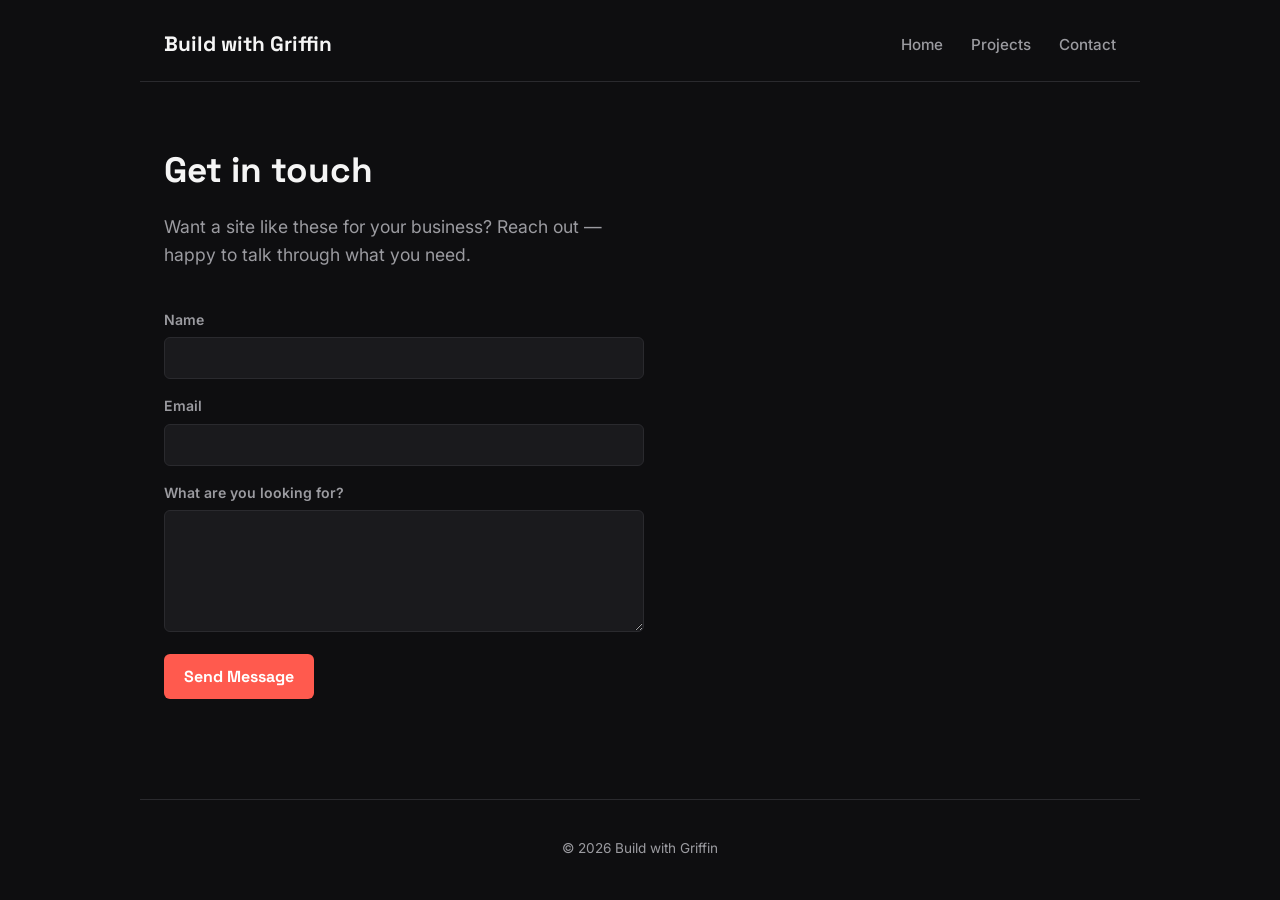
==== contact.html @ e48b6873 "Initial commit: Build with Griffin portfolio site" ====
<!DOCTYPE html>
<html lang="en">
<head>
  <meta charset="UTF-8">
  <meta name="viewport" content="width=device-width, initial-scale=1.0">
  <title>Contact | Build with Griffin</title>
  <link rel="stylesheet" href="css/style.css">
</head>
<body>

  <header>
    <h1>Build with Griffin</h1>
    <nav id="nav-links">
      <a href="index.html">Home</a>
      <a href="index.html#projects">Projects</a>
      <a href="contact.html">Contact</a>
    </nav>
    <button id="nav-toggle" aria-label="Toggle navigation menu">☰</button>
  </header>

  <main>
    <section class="contact-page">
      <h2>Get in touch</h2>
      <p class="hero-sub">Want a site like these for your business? Reach out — happy to talk through what you need.</p>

      <form id="contact-form" action="https://formspree.io/f/YOUR_FORM_ID" method="POST">
        <label for="name">Name</label>
        <input type="text" id="name" name="name" required>

        <label for="email">Email</label>
        <input type="email" id="email" name="email" required>

        <label for="message">What are you looking for?</label>
        <textarea id="message" name="message" rows="5" required></textarea>

        <button type="submit">Send Message</button>
      </form>
    </section>
  </main>

  <footer>
    <p>&copy; 2026 Build with Griffin</p>
  </footer>

  <script src="js/nav-toggle.js"></script>
</body>
</html>
---- css/style.css ----
@import url('https://fonts.googleapis.com/css2?family=Space+Grotesk:wght@500;700&family=Inter:wght@400;500;600&display=swap');

:root {
  --bg: #0e0e10;
  --bg-raised: #1a1a1d;
  --text: #f5f5f5;
  --text-muted: #9b9ba0;
  --accent: #ff5a4e;
  --accent-bright: #ff7a70;
  --line: #2a2a2e;
}

* {
  box-sizing: border-box;
}

body {
  margin: 0;
  font-family: "Inter", -apple-system, "Segoe UI", sans-serif;
  background-color: var(--bg);
  color: var(--text);
  line-height: 1.6;
}

h1, h2, h3, h4 {
  font-family: "Space Grotesk", -apple-system, sans-serif;
  font-weight: 700;
}

header,
main,
footer {
  max-width: 1000px;
  margin: 0 auto;
  padding: 0 24px;
}

header {
  display: flex;
  align-items: center;
  justify-content: space-between;
  flex-wrap: wrap;
  gap: 16px;
  padding-top: 28px;
  padding-bottom: 20px;
  border-bottom: 1px solid var(--line);
}

header h1 {
  font-size: 1.3rem;
  margin: 0;
}

nav a {
  color: var(--text-muted);
  text-decoration: none;
  margin-left: 24px;
  font-size: 0.95rem;
  font-weight: 500;
}

nav a:hover {
  color: var(--accent-bright);
}

#nav-toggle {
  display: none;
  background: none;
  border: 1px solid var(--accent);
  border-radius: 6px;
  font-size: 1.3rem;
  padding: 4px 12px;
  cursor: pointer;
  color: var(--accent);
}

/* Hero */
.hero {
  padding: 80px 0 60px;
  max-width: 680px;
}

.eyebrow {
  font-size: 0.85rem;
  letter-spacing: 0.06em;
  text-transform: uppercase;
  color: var(--accent-bright);
  margin: 0 0 16px;
}

.hero h2 {
  font-size: 2.8rem;
  line-height: 1.2;
  margin: 0 0 20px;
}

.hero-sub {
  font-size: 1.1rem;
  color: var(--text-muted);
  margin: 0;
}

/* Projects */
.projects {
  padding: 40px 0 60px;
}

.projects h3 {
  font-size: 1.5rem;
  margin: 0 0 24px;
}

.project-grid {
  display: grid;
  grid-template-columns: repeat(2, 1fr);
  gap: 20px;
}

.project-card {
  display: block;
  background-color: var(--bg-raised);
  border: 1px solid var(--line);
  border-radius: 10px;
  padding: 26px;
  text-decoration: none;
  color: var(--text);
}

.project-card:hover {
  border-color: var(--accent);
}

.project-tag {
  display: inline-block;
  font-family: "Inter", sans-serif;
  font-size: 0.75rem;
  font-weight: 600;
  text-transform: uppercase;
  letter-spacing: 0.04em;
  color: var(--accent-bright);
  background-color: rgba(255, 90, 78, 0.12);
  padding: 4px 10px;
  border-radius: 999px;
  margin-bottom: 14px;
}

.project-card h4 {
  font-size: 1.2rem;
  margin: 0 0 10px;
}

.project-card p {
  font-size: 0.92rem;
  color: var(--text-muted);
  margin: 0 0 16px;
}

.project-link {
  font-size: 0.9rem;
  font-weight: 600;
  color: var(--accent-bright);
}

/* Pricing */
.pricing {
  padding: 20px 0 60px;
}

.pricing h3 {
  font-size: 1.5rem;
  margin: 0 0 24px;
}

.pricing-card {
  background-color: var(--bg-raised);
  border: 1px solid var(--line);
  border-radius: 10px;
  padding: 32px;
}

.pricing-range {
  font-family: "Space Grotesk", sans-serif;
  font-size: 2.4rem;
  font-weight: 700;
  color: var(--accent-bright);
  margin: 0 0 12px;
}

.pricing-note {
  font-size: 0.95rem;
  color: var(--text-muted);
  margin: 0;
  max-width: 480px;
}

/* How I work */
.how-i-work {
  padding: 20px 0 70px;
  border-top: 1px solid var(--line);
}

.how-i-work h3 {
  font-size: 1.5rem;
  margin: 40px 0 24px;
}

.work-row {
  display: grid;
  grid-template-columns: repeat(3, 1fr);
  gap: 24px;
}

.work-item h4 {
  font-size: 1rem;
  margin: 0 0 8px;
  color: var(--accent-bright);
}

.work-item p {
  font-size: 0.92rem;
  color: var(--text-muted);
  margin: 0;
}

footer {
  padding: 24px;
  margin-top: 20px;
  border-top: 1px solid var(--line);
  text-align: center;
  font-size: 0.85rem;
  color: var(--text-muted);
}

/* Contact page */
.contact-page {
  padding: 60px 0 80px;
  max-width: 480px;
}

.contact-page h2 {
  font-size: 2.2rem;
  margin: 0 0 14px;
}

#contact-form {
  display: flex;
  flex-direction: column;
  gap: 6px;
  margin-top: 30px;
}

#contact-form label {
  font-weight: 600;
  font-size: 0.88rem;
  margin-top: 10px;
  color: var(--text-muted);
}

#contact-form input,
#contact-form textarea {
  font-family: inherit;
  font-size: 1rem;
  padding: 10px 12px;
  border: 1px solid var(--line);
  border-radius: 6px;
  background-color: var(--bg-raised);
  color: var(--text);
}

#contact-form input:focus,
#contact-form textarea:focus {
  outline: 2px solid var(--accent);
  border-color: var(--accent);
}

#contact-form button {
  margin-top: 16px;
  padding: 12px 20px;
  background-color: var(--accent);
  color: white;
  border: none;
  border-radius: 6px;
  font-size: 1rem;
  font-weight: 700;
  font-family: "Space Grotesk", sans-serif;
  cursor: pointer;
  align-self: flex-start;
}

#contact-form button:hover {
  background-color: var(--accent-bright);
}

@media (max-width: 600px) {
  header {
    flex-direction: row;
  }

  #nav-toggle {
    display: block;
  }

  #nav-links {
    display: none;
    flex-direction: column;
    width: 100%;
    order: 3;
  }

  #nav-links.nav-open {
    display: flex;
  }

  #nav-links a {
    margin: 0;
    padding: 10px 0;
    border-top: 1px solid var(--line);
  }

  .hero h2 {
    font-size: 2.1rem;
  }

  .project-grid,
  .work-row {
    grid-template-columns: 1fr;
  }
}
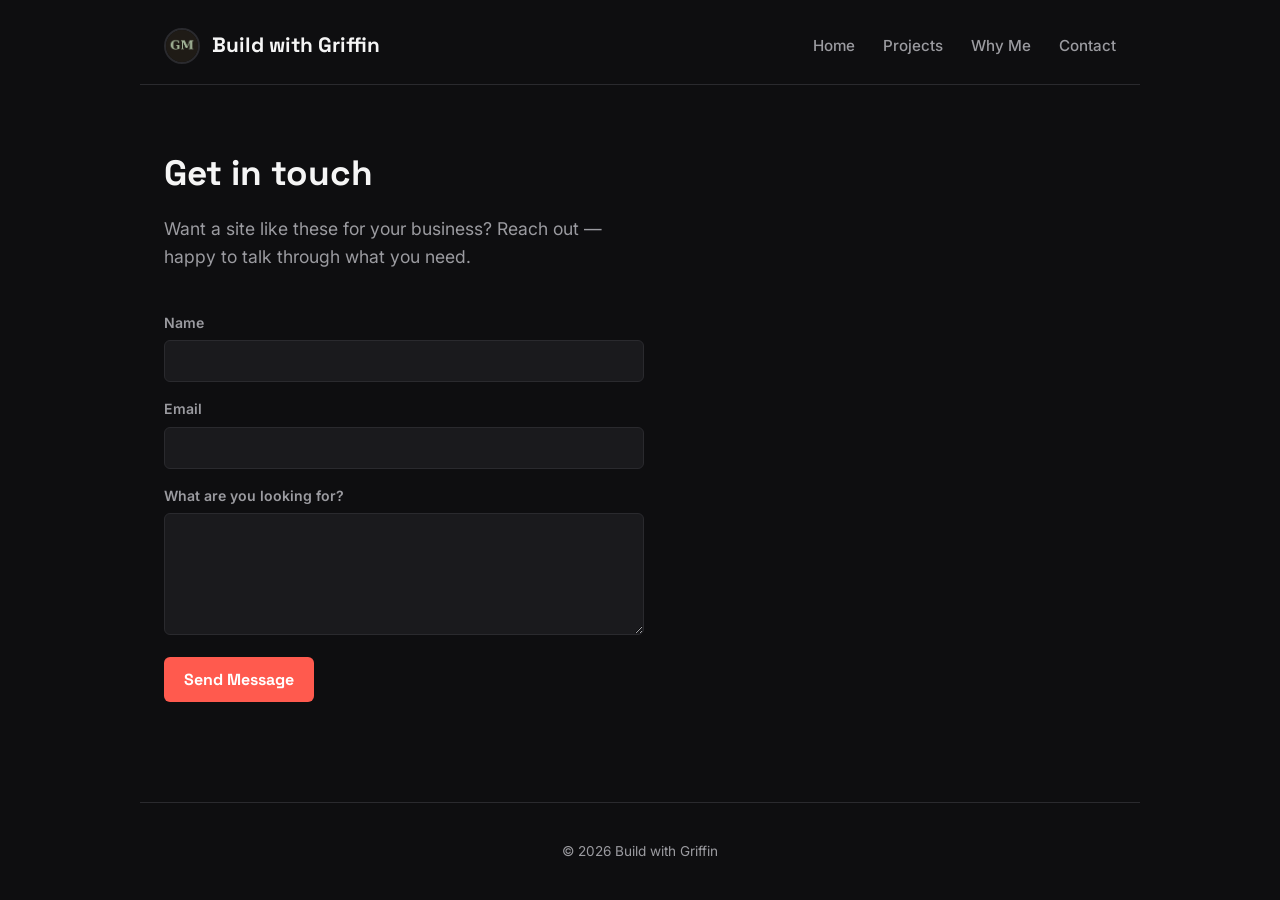
==== commit 20e48ed5: "Add GM logo image" ====
--- a/contact.html
+++ b/contact.html
@@ -9,10 +9,14 @@
 <body>
 
   <header>
-    <h1>Build with Griffin</h1>
+    <div class="header-brand">
+      <img src="gm-profile.png" alt="GM logo" class="header-logo">
+      <h1>Build with Griffin</h1>
+    </div>
     <nav id="nav-links">
       <a href="index.html">Home</a>
       <a href="index.html#projects">Projects</a>
+      <a href="why-me.html">Why Me</a>
       <a href="contact.html">Contact</a>
     </nav>
     <button id="nav-toggle" aria-label="Toggle navigation menu">☰</button>
@@ -23,7 +27,7 @@
       <h2>Get in touch</h2>
       <p class="hero-sub">Want a site like these for your business? Reach out — happy to talk through what you need.</p>
 
-      <form id="contact-form" action="https://formspree.io/f/YOUR_FORM_ID" method="POST">
+      <form id="contact-form" action="https://formspree.io/f/xojolong" method="POST">
         <label for="name">Name</label>
         <input type="text" id="name" name="name" required>
 
--- a/css/style.css
+++ b/css/style.css
@@ -229,6 +229,72 @@
   text-align: center;
   font-size: 0.85rem;
   color: var(--text-muted);
+}
+
+/* Logo */
+.header-brand {
+  display: flex;
+  align-items: center;
+  gap: 12px;
+}
+
+.header-logo {
+  width: 36px;
+  height: 36px;
+  border-radius: 50%;
+  object-fit: cover;
+  border: 2px solid var(--line);
+}
+
+.hero-logo {
+  width: 72px;
+  height: 72px;
+  border-radius: 50%;
+  object-fit: cover;
+  border: 2px solid var(--line);
+  margin-bottom: 24px;
+  display: block;
+}
+
+/* Why Me page */
+.why-me-page {
+  padding: 80px 0 80px;
+  max-width: 680px;
+}
+
+.why-me-page h2 {
+  font-size: 2.8rem;
+  line-height: 1.2;
+  margin: 0 0 40px;
+}
+
+.why-me-body p {
+  font-size: 1.05rem;
+  color: var(--text-muted);
+  margin: 0 0 22px;
+  line-height: 1.75;
+}
+
+.why-me-body p:first-child {
+  font-size: 1.15rem;
+  color: var(--text);
+}
+
+.why-me-cta {
+  display: inline-block;
+  margin-top: 16px;
+  font-family: "Space Grotesk", sans-serif;
+  font-weight: 700;
+  font-size: 1rem;
+  color: var(--accent-bright);
+  text-decoration: none;
+  border-bottom: 2px solid var(--accent);
+  padding-bottom: 2px;
+}
+
+.why-me-cta:hover {
+  color: var(--text);
+  border-color: var(--text);
 }
 
 /* Contact page */
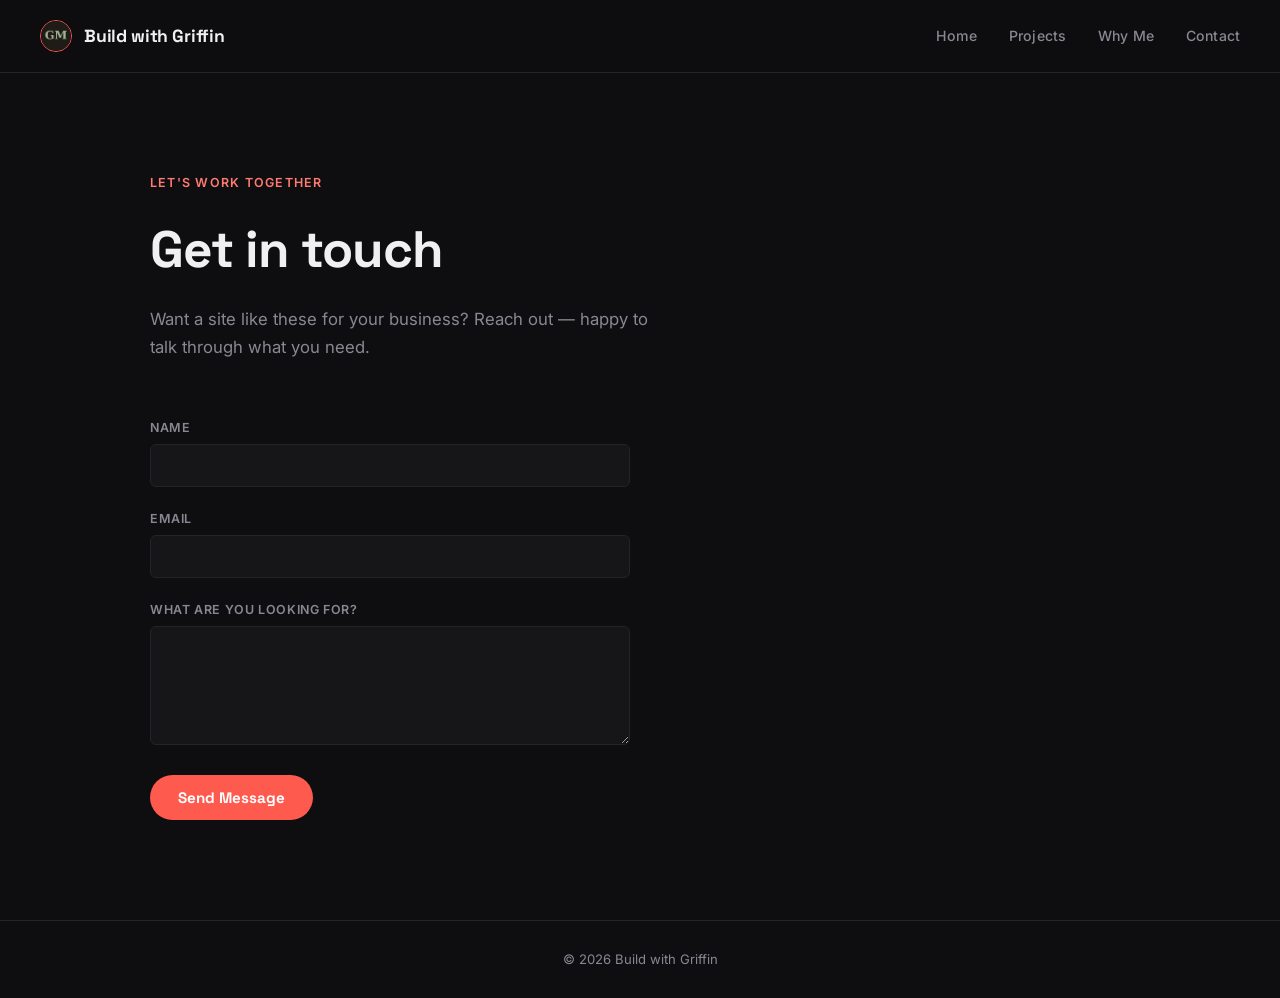
==== commit 948f748c: "Portfolio redesign" ====
--- a/contact.html
+++ b/contact.html
@@ -4,13 +4,15 @@
   <meta charset="UTF-8">
   <meta name="viewport" content="width=device-width, initial-scale=1.0">
   <title>Contact | Build with Griffin</title>
+  <link rel="preconnect" href="https://fonts.googleapis.com">
+  <link href="https://fonts.googleapis.com/css2?family=Space+Grotesk:wght@400;500;600;700&family=Inter:wght@400;500;600&display=swap" rel="stylesheet">
   <link rel="stylesheet" href="css/style.css">
 </head>
 <body>
 
   <header>
     <div class="header-brand">
-      <img src="gm-profile.png" alt="GM logo" class="header-logo">
+      <img src="gm-profile.png" alt="GM" class="header-logo">
       <h1>Build with Griffin</h1>
     </div>
     <nav id="nav-links">
@@ -24,6 +26,7 @@
 
   <main>
     <section class="contact-page">
+      <p class="eyebrow">Let's work together</p>
       <h2>Get in touch</h2>
       <p class="hero-sub">Want a site like these for your business? Reach out — happy to talk through what you need.</p>
 
--- a/css/style.css
+++ b/css/style.css
@@ -1,278 +1,439 @@
-@import url('https://fonts.googleapis.com/css2?family=Space+Grotesk:wght@500;700&family=Inter:wght@400;500;600&display=swap');
-
+/* ===== Tokens ===== */
 :root {
   --bg: #0e0e10;
-  --bg-raised: #1a1a1d;
-  --text: #f5f5f5;
-  --text-muted: #9b9ba0;
+  --bg-raised: #161618;
+  --text: #f0f0f2;
+  --text-muted: #888892;
   --accent: #ff5a4e;
   --accent-bright: #ff7a70;
-  --line: #2a2a2e;
-}
-
-* {
-  box-sizing: border-box;
-}
+  --line: #242428;
+  --font-display: "Space Grotesk", sans-serif;
+  --font-body: "Inter", sans-serif;
+}
+
+@import url('https://fonts.googleapis.com/css2?family=Space+Grotesk:wght@400;500;600;700&family=Inter:wght@400;500;600&display=swap');
+
+* { box-sizing: border-box; margin: 0; padding: 0; }
+
+html { scroll-behavior: smooth; }
 
 body {
-  margin: 0;
-  font-family: "Inter", -apple-system, "Segoe UI", sans-serif;
+  font-family: var(--font-body);
   background-color: var(--bg);
   color: var(--text);
   line-height: 1.6;
-}
-
-h1, h2, h3, h4 {
-  font-family: "Space Grotesk", -apple-system, sans-serif;
-  font-weight: 700;
-}
-
-header,
-main,
-footer {
-  max-width: 1000px;
-  margin: 0 auto;
-  padding: 0 24px;
-}
-
+  -webkit-font-smoothing: antialiased;
+}
+
+a { color: inherit; text-decoration: none; }
+
+/* ===== Reveal ===== */
+.reveal {
+  opacity: 0;
+  transform: translateY(20px);
+  transition: opacity 0.7s cubic-bezier(0.16, 1, 0.3, 1), transform 0.7s cubic-bezier(0.16, 1, 0.3, 1);
+}
+.reveal.is-visible { opacity: 1; transform: none; }
+
+@media (prefers-reduced-motion: reduce) {
+  .reveal { opacity: 1; transform: none; transition: none; }
+}
+
+/* ===== Header ===== */
 header {
+  position: sticky;
+  top: 0;
+  z-index: 100;
   display: flex;
   align-items: center;
   justify-content: space-between;
-  flex-wrap: wrap;
-  gap: 16px;
-  padding-top: 28px;
-  padding-bottom: 20px;
+  padding: 20px 40px;
+  background-color: rgba(14, 14, 16, 0.9);
+  backdrop-filter: blur(12px);
   border-bottom: 1px solid var(--line);
+  max-width: 100%;
+}
+
+.header-brand {
+  display: flex;
+  align-items: center;
+  gap: 12px;
+}
+
+.header-logo {
+  width: 32px;
+  height: 32px;
+  border-radius: 50%;
+  object-fit: cover;
+  border: 1.5px solid var(--accent);
 }
 
 header h1 {
-  font-size: 1.3rem;
-  margin: 0;
-}
-
-nav a {
-  color: var(--text-muted);
-  text-decoration: none;
-  margin-left: 24px;
-  font-size: 0.95rem;
+  font-family: var(--font-display);
+  font-size: 1.1rem;
+  font-weight: 700;
+  letter-spacing: -0.01em;
+}
+
+nav#nav-links {
+  display: flex;
+  gap: 32px;
+}
+
+nav#nav-links a {
+  font-size: 0.88rem;
   font-weight: 500;
-}
-
-nav a:hover {
-  color: var(--accent-bright);
-}
+  color: var(--text-muted);
+  letter-spacing: 0.01em;
+  transition: color 0.2s ease;
+}
+
+nav#nav-links a:hover { color: var(--text); }
 
 #nav-toggle {
   display: none;
   background: none;
-  border: 1px solid var(--accent);
+  border: 1px solid var(--line);
   border-radius: 6px;
-  font-size: 1.3rem;
-  padding: 4px 12px;
+  color: var(--text);
+  font-size: 1.2rem;
+  padding: 4px 10px;
   cursor: pointer;
-  color: var(--accent);
-}
-
-/* Hero */
+}
+
+/* ===== Wrap ===== */
+.wrap {
+  max-width: 1060px;
+  margin: 0 auto;
+  padding: 0 40px;
+}
+
+/* ===== Hero ===== */
 .hero {
-  padding: 80px 0 60px;
-  max-width: 680px;
+  padding: 110px 40px 90px;
+  max-width: 1060px;
+  margin: 0 auto;
+  position: relative;
+  overflow: hidden;
+}
+
+.hero::before {
+  content: "";
+  position: absolute;
+  top: 0;
+  left: -100px;
+  width: 500px;
+  height: 500px;
+  background: radial-gradient(circle, rgba(255, 90, 78, 0.08) 0%, transparent 65%);
+  pointer-events: none;
+}
+
+.hero-logo {
+  width: 80px;
+  height: 80px;
+  border-radius: 50%;
+  object-fit: cover;
+  border: 2px solid var(--accent);
+  box-shadow: 0 0 0 6px rgba(255, 90, 78, 0.1);
+  display: block;
+  margin-bottom: 36px;
+  opacity: 0;
+  animation: rise 0.6s cubic-bezier(0.16, 1, 0.3, 1) 0.05s forwards;
 }
 
 .eyebrow {
-  font-size: 0.85rem;
-  letter-spacing: 0.06em;
+  font-size: 0.78rem;
+  font-weight: 600;
+  letter-spacing: 0.1em;
   text-transform: uppercase;
   color: var(--accent-bright);
-  margin: 0 0 16px;
+  margin-bottom: 16px;
+  opacity: 0;
+  animation: rise 0.6s cubic-bezier(0.16, 1, 0.3, 1) 0.15s forwards;
 }
 
 .hero h2 {
-  font-size: 2.8rem;
-  line-height: 1.2;
-  margin: 0 0 20px;
+  font-family: var(--font-display);
+  font-size: clamp(2.6rem, 5vw, 4rem);
+  font-weight: 700;
+  line-height: 1.08;
+  letter-spacing: -0.02em;
+  margin-bottom: 24px;
+  max-width: 720px;
+  opacity: 0;
+  animation: rise 0.7s cubic-bezier(0.16, 1, 0.3, 1) 0.25s forwards;
+}
+
+.hero h2 em {
+  font-style: normal;
+  color: var(--accent-bright);
 }
 
 .hero-sub {
-  font-size: 1.1rem;
-  color: var(--text-muted);
-  margin: 0;
-}
-
-/* Projects */
+  font-size: 1.05rem;
+  color: var(--text-muted);
+  max-width: 500px;
+  line-height: 1.7;
+  opacity: 0;
+  animation: rise 0.7s cubic-bezier(0.16, 1, 0.3, 1) 0.35s forwards;
+}
+
+.hero-cta {
+  display: inline-flex;
+  align-items: center;
+  gap: 8px;
+  margin-top: 36px;
+  background-color: var(--accent);
+  color: white;
+  font-family: var(--font-display);
+  font-weight: 700;
+  font-size: 0.95rem;
+  padding: 13px 28px;
+  border-radius: 100px;
+  transition: background-color 0.2s ease, transform 0.2s ease;
+  opacity: 0;
+  animation: rise 0.7s cubic-bezier(0.16, 1, 0.3, 1) 0.45s forwards;
+}
+
+.hero-cta:hover {
+  background-color: var(--accent-bright);
+  transform: translateY(-2px);
+}
+
+@keyframes rise {
+  from { opacity: 0; transform: translateY(16px); }
+  to { opacity: 1; transform: translateY(0); }
+}
+
+/* ===== Section label shared ===== */
+.section-label {
+  font-size: 0.75rem;
+  font-weight: 600;
+  letter-spacing: 0.1em;
+  text-transform: uppercase;
+  color: var(--accent-bright);
+  margin-bottom: 12px;
+}
+
+/* ===== Projects ===== */
 .projects {
-  padding: 40px 0 60px;
+  padding: 80px 40px;
+  max-width: 1060px;
+  margin: 0 auto;
+  border-top: 1px solid var(--line);
 }
 
 .projects h3 {
-  font-size: 1.5rem;
-  margin: 0 0 24px;
+  font-family: var(--font-display);
+  font-size: 2rem;
+  font-weight: 700;
+  letter-spacing: -0.02em;
+  margin-bottom: 40px;
 }
 
 .project-grid {
   display: grid;
   grid-template-columns: repeat(2, 1fr);
-  gap: 20px;
+  gap: 16px;
 }
 
 .project-card {
   display: block;
   background-color: var(--bg-raised);
   border: 1px solid var(--line);
-  border-radius: 10px;
-  padding: 26px;
-  text-decoration: none;
-  color: var(--text);
+  border-radius: 8px;
+  padding: 32px;
+  color: var(--text);
+  transition: border-color 0.25s ease, transform 0.25s ease;
 }
 
 .project-card:hover {
   border-color: var(--accent);
+  transform: translateY(-3px);
+}
+
+.project-num {
+  font-family: var(--font-display);
+  font-size: 0.72rem;
+  font-weight: 600;
+  letter-spacing: 0.08em;
+  color: var(--text-muted);
+  margin-bottom: 20px;
 }
 
 .project-tag {
   display: inline-block;
-  font-family: "Inter", sans-serif;
-  font-size: 0.75rem;
-  font-weight: 600;
+  font-size: 0.7rem;
+  font-weight: 600;
+  letter-spacing: 0.06em;
   text-transform: uppercase;
-  letter-spacing: 0.04em;
-  color: var(--accent-bright);
-  background-color: rgba(255, 90, 78, 0.12);
-  padding: 4px 10px;
-  border-radius: 999px;
+  color: var(--accent-bright);
+  background-color: rgba(255, 90, 78, 0.1);
+  padding: 3px 10px;
+  border-radius: 100px;
   margin-bottom: 14px;
 }
 
 .project-card h4 {
-  font-size: 1.2rem;
-  margin: 0 0 10px;
+  font-family: var(--font-display);
+  font-size: 1.35rem;
+  font-weight: 700;
+  letter-spacing: -0.01em;
+  margin-bottom: 10px;
 }
 
 .project-card p {
-  font-size: 0.92rem;
-  color: var(--text-muted);
-  margin: 0 0 16px;
+  font-size: 0.9rem;
+  color: var(--text-muted);
+  line-height: 1.65;
+  margin-bottom: 20px;
 }
 
 .project-link {
-  font-size: 0.9rem;
-  font-weight: 600;
-  color: var(--accent-bright);
-}
-
-/* Pricing */
+  font-size: 0.88rem;
+  font-weight: 600;
+  color: var(--accent-bright);
+  display: flex;
+  align-items: center;
+  gap: 4px;
+}
+
+/* ===== Pricing ===== */
 .pricing {
-  padding: 20px 0 60px;
-}
-
-.pricing h3 {
-  font-size: 1.5rem;
-  margin: 0 0 24px;
-}
-
-.pricing-card {
-  background-color: var(--bg-raised);
-  border: 1px solid var(--line);
-  border-radius: 10px;
-  padding: 32px;
+  padding: 80px 40px;
+  max-width: 1060px;
+  margin: 0 auto;
+  border-top: 1px solid var(--line);
+  display: grid;
+  grid-template-columns: 1fr 1fr;
+  gap: 60px;
+  align-items: center;
+}
+
+.pricing-left h3 {
+  font-family: var(--font-display);
+  font-size: 2rem;
+  font-weight: 700;
+  letter-spacing: -0.02em;
+  margin-bottom: 12px;
+}
+
+.pricing-left p {
+  font-size: 0.95rem;
+  color: var(--text-muted);
+  line-height: 1.7;
+  max-width: 380px;
+}
+
+.pricing-right {
+  text-align: right;
 }
 
 .pricing-range {
-  font-family: "Space Grotesk", sans-serif;
-  font-size: 2.4rem;
-  font-weight: 700;
-  color: var(--accent-bright);
-  margin: 0 0 12px;
-}
-
-.pricing-note {
-  font-size: 0.95rem;
-  color: var(--text-muted);
-  margin: 0;
-  max-width: 480px;
-}
-
-/* How I work */
+  font-family: var(--font-display);
+  font-size: clamp(3rem, 6vw, 5rem);
+  font-weight: 700;
+  letter-spacing: -0.03em;
+  color: var(--accent-bright);
+  line-height: 1;
+  margin-bottom: 12px;
+}
+
+.pricing-cta {
+  display: inline-block;
+  font-size: 0.88rem;
+  font-weight: 600;
+  color: var(--text-muted);
+  border-bottom: 1px solid var(--line);
+  padding-bottom: 2px;
+  transition: color 0.2s ease, border-color 0.2s ease;
+}
+
+.pricing-cta:hover {
+  color: var(--text);
+  border-color: var(--text-muted);
+}
+
+/* ===== How I Work ===== */
 .how-i-work {
-  padding: 20px 0 70px;
+  padding: 80px 40px;
+  max-width: 1060px;
+  margin: 0 auto;
   border-top: 1px solid var(--line);
 }
 
 .how-i-work h3 {
-  font-size: 1.5rem;
-  margin: 40px 0 24px;
+  font-family: var(--font-display);
+  font-size: 2rem;
+  font-weight: 700;
+  letter-spacing: -0.02em;
+  margin-bottom: 48px;
+}
+
+.work-list {
+  display: flex;
+  flex-direction: column;
 }
 
 .work-row {
   display: grid;
-  grid-template-columns: repeat(3, 1fr);
-  gap: 24px;
-}
-
-.work-item h4 {
-  font-size: 1rem;
-  margin: 0 0 8px;
-  color: var(--accent-bright);
-}
-
-.work-item p {
+  grid-template-columns: 80px 1fr;
+  gap: 20px;
+  padding: 28px 0;
+  border-top: 1px solid var(--line);
+  align-items: start;
+}
+
+.work-row:last-child {
+  border-bottom: 1px solid var(--line);
+}
+
+.work-num {
+  font-family: var(--font-display);
+  font-size: 0.78rem;
+  font-weight: 600;
+  color: var(--accent-bright);
+  letter-spacing: 0.04em;
+  padding-top: 3px;
+}
+
+.work-body h4 {
+  font-family: var(--font-display);
+  font-size: 1.15rem;
+  font-weight: 700;
+  margin-bottom: 6px;
+  letter-spacing: -0.01em;
+}
+
+.work-body p {
   font-size: 0.92rem;
   color: var(--text-muted);
-  margin: 0;
-}
-
-footer {
-  padding: 24px;
-  margin-top: 20px;
-  border-top: 1px solid var(--line);
-  text-align: center;
-  font-size: 0.85rem;
-  color: var(--text-muted);
-}
-
-/* Logo */
-.header-brand {
-  display: flex;
-  align-items: center;
-  gap: 12px;
-}
-
-.header-logo {
-  width: 36px;
-  height: 36px;
-  border-radius: 50%;
-  object-fit: cover;
-  border: 2px solid var(--line);
-}
-
-.hero-logo {
-  width: 72px;
-  height: 72px;
-  border-radius: 50%;
-  object-fit: cover;
-  border: 2px solid var(--line);
-  margin-bottom: 24px;
-  display: block;
-}
-
-/* Why Me page */
+  line-height: 1.65;
+  max-width: 500px;
+}
+
+/* ===== Why Me page ===== */
 .why-me-page {
-  padding: 80px 0 80px;
-  max-width: 680px;
+  padding: 100px 40px 100px;
+  max-width: 1060px;
+  margin: 0 auto;
 }
 
 .why-me-page h2 {
-  font-size: 2.8rem;
-  line-height: 1.2;
-  margin: 0 0 40px;
+  font-family: var(--font-display);
+  font-size: clamp(2.2rem, 4vw, 3.2rem);
+  font-weight: 700;
+  letter-spacing: -0.02em;
+  margin-bottom: 48px;
+  max-width: 600px;
 }
 
 .why-me-body p {
   font-size: 1.05rem;
   color: var(--text-muted);
-  margin: 0 0 22px;
-  line-height: 1.75;
+  margin-bottom: 24px;
+  line-height: 1.8;
+  max-width: 640px;
 }
 
 .why-me-body p:first-child {
@@ -283,112 +444,138 @@
 .why-me-cta {
   display: inline-block;
   margin-top: 16px;
-  font-family: "Space Grotesk", sans-serif;
+  font-family: var(--font-display);
   font-weight: 700;
   font-size: 1rem;
   color: var(--accent-bright);
-  text-decoration: none;
-  border-bottom: 2px solid var(--accent);
+  border-bottom: 2px solid rgba(255, 90, 78, 0.4);
   padding-bottom: 2px;
+  transition: color 0.2s, border-color 0.2s;
 }
 
 .why-me-cta:hover {
   color: var(--text);
-  border-color: var(--text);
-}
-
-/* Contact page */
+  border-color: var(--text-muted);
+}
+
+/* ===== Contact page ===== */
 .contact-page {
-  padding: 60px 0 80px;
-  max-width: 480px;
+  padding: 100px 40px 100px;
+  max-width: 1060px;
+  margin: 0 auto;
 }
 
 .contact-page h2 {
-  font-size: 2.2rem;
-  margin: 0 0 14px;
+  font-family: var(--font-display);
+  font-size: clamp(2.2rem, 4vw, 3.2rem);
+  font-weight: 700;
+  letter-spacing: -0.02em;
+  margin-bottom: 14px;
+}
+
+.contact-page .hero-sub {
+  opacity: 1;
+  animation: none;
+  margin-bottom: 40px;
 }
 
 #contact-form {
   display: flex;
   flex-direction: column;
   gap: 6px;
-  margin-top: 30px;
+  max-width: 480px;
 }
 
 #contact-form label {
-  font-weight: 600;
-  font-size: 0.88rem;
-  margin-top: 10px;
-  color: var(--text-muted);
+  font-size: 0.78rem;
+  font-weight: 600;
+  letter-spacing: 0.05em;
+  text-transform: uppercase;
+  color: var(--text-muted);
+  margin-top: 16px;
 }
 
 #contact-form input,
 #contact-form textarea {
-  font-family: inherit;
-  font-size: 1rem;
-  padding: 10px 12px;
+  font-family: var(--font-body);
+  font-size: 0.95rem;
+  padding: 11px 14px;
   border: 1px solid var(--line);
   border-radius: 6px;
   background-color: var(--bg-raised);
   color: var(--text);
+  resize: vertical;
 }
 
 #contact-form input:focus,
 #contact-form textarea:focus {
-  outline: 2px solid var(--accent);
+  outline: none;
   border-color: var(--accent);
 }
 
 #contact-form button {
-  margin-top: 16px;
-  padding: 12px 20px;
+  margin-top: 24px;
+  align-self: flex-start;
   background-color: var(--accent);
   color: white;
   border: none;
-  border-radius: 6px;
-  font-size: 1rem;
-  font-weight: 700;
-  font-family: "Space Grotesk", sans-serif;
+  padding: 13px 28px;
+  border-radius: 100px;
+  font-family: var(--font-display);
+  font-weight: 700;
+  font-size: 0.95rem;
   cursor: pointer;
-  align-self: flex-start;
+  transition: background-color 0.2s ease;
 }
 
 #contact-form button:hover {
   background-color: var(--accent-bright);
 }
 
-@media (max-width: 600px) {
-  header {
-    flex-direction: row;
+/* ===== Footer ===== */
+footer {
+  border-top: 1px solid var(--line);
+  padding: 28px 40px;
+  text-align: center;
+  font-size: 0.82rem;
+  color: var(--text-muted);
+}
+
+/* ===== Mobile ===== */
+@media (max-width: 720px) {
+  header { padding: 16px 24px; }
+
+  nav#nav-links {
+    position: absolute;
+    top: 100%;
+    left: 0;
+    right: 0;
+    flex-direction: column;
+    gap: 0;
+    background-color: var(--bg);
+    border-bottom: 1px solid var(--line);
+    max-height: 0;
+    overflow: hidden;
+    transition: max-height 0.3s ease;
   }
 
-  #nav-toggle {
-    display: block;
+  nav#nav-links.nav-open { max-height: 300px; }
+  nav#nav-links a { padding: 14px 24px; border-top: 1px solid var(--line); }
+  #nav-toggle { display: block; }
+
+  .hero, .projects, .pricing, .how-i-work, .why-me-page, .contact-page {
+    padding-left: 24px;
+    padding-right: 24px;
   }
 
-  #nav-links {
-    display: none;
-    flex-direction: column;
-    width: 100%;
-    order: 3;
+  .hero h2 { font-size: 2.2rem; }
+  .project-grid { grid-template-columns: 1fr; }
+
+  .pricing {
+    grid-template-columns: 1fr;
+    gap: 32px;
   }
-
-  #nav-links.nav-open {
-    display: flex;
-  }
-
-  #nav-links a {
-    margin: 0;
-    padding: 10px 0;
-    border-top: 1px solid var(--line);
-  }
-
-  .hero h2 {
-    font-size: 2.1rem;
-  }
-
-  .project-grid,
-  .work-row {
-    grid-template-columns: 1fr;
-  }
-}
+  .pricing-right { text-align: left; }
+
+  .work-row { grid-template-columns: 1fr; gap: 8px; }
+}
